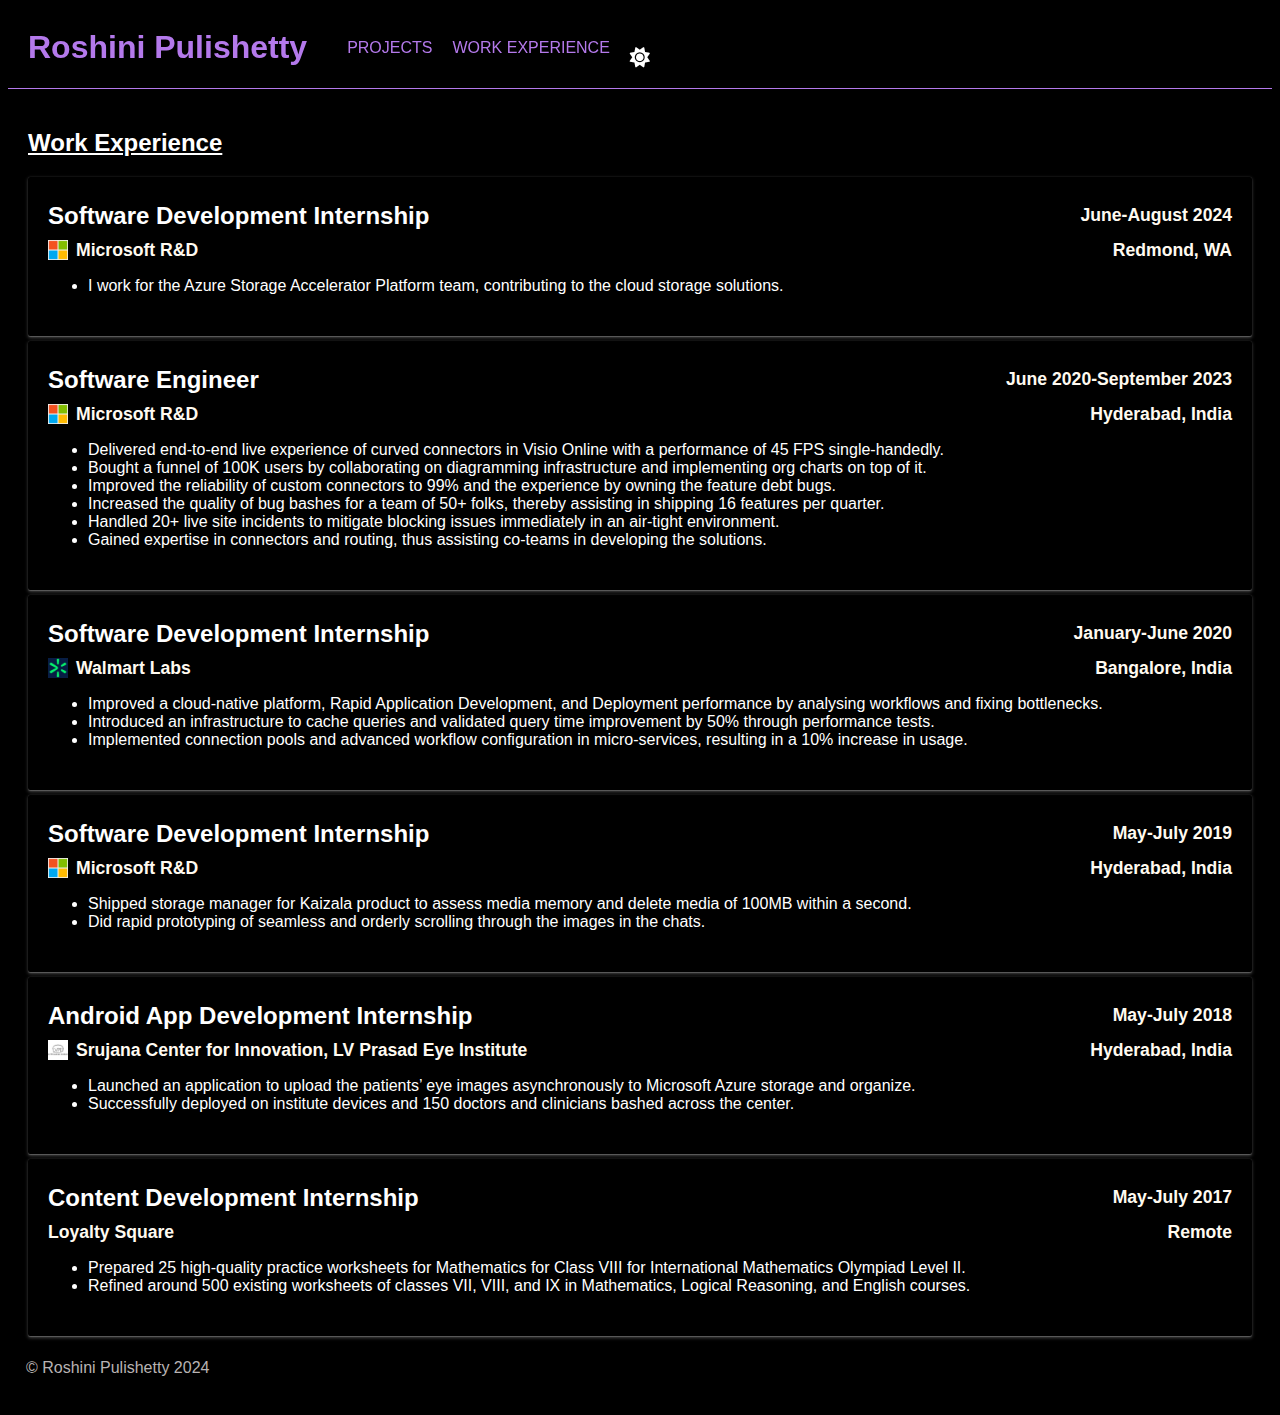
==== experience.html @ cc9e5975 "Adding experience page" ====
<!doctype html>
<html lang="en-US">
  <head>
    <title>Roshini Pulishetty</title>
	<meta charset="utf-8" >
	<meta name="viewport" content="width=device-width">
	<link rel="stylesheet" type="text/css" href="./theme/css/styles.css"/>
	<link rel="stylesheet" href="https://cdnjs.cloudflare.com/ajax/libs/font-awesome/6.2.1/css/all.min.css"/>
  </head>
  <body class="lumos">
	<div class="heading-line" id="heading">
		<h1 class="navbutton"><a href="./index.html">Roshini Pulishetty</a></h1>
		<nav>
			<div class="menu-toggle" id="mobile-menu">
				<i class="fa fa-bars"></i>
			</div>
			<ul class="navbuttons">
				<li class="navbutton"><a href="./projects.html">PROJECTS</a></li>
				<li class="navbutton"><a href="./experience.html">WORK EXPERIENCE</a></li>
			</ul>
			<div class="toggle-div">
				<a class="theme-icon" id="theme-toggle">
					<i class="fa-solid fa-moon"></i>
					<i class="fa-solid fa-sun hidden"></i>
				</a>
				<!-- <label class="switch">
					<input type="checkbox">
					<span class="slider round"></span>
				</label> -->
			</div>
		</nav>
	</div>
	<script src="app.js" type="text/javascript"></script>
	
	<!--main-->
	<section>
		<div class="work-experience-container">
			<article>
				<h2>Work Experience</h2>

				<div class="experience">
					<div class="experience-header">
						<h4 class="designation">Software Development Internship</h4>
						<h5 class="duration">June-August 2024</h5>
					</div>
					<div class="experience-subheader">
						<h5 class="company"><img src="./images/Microsoft_logo.svg.png" alt="Microsoft Logo"> Microsoft R&D</h5>
						<h5 class="location">Redmond, WA</h5>
					</div>
					<p class="experience-description">
						<ul>
							<li>I work for the Azure Storage Accelerator Platform team, contributing to the cloud storage solutions.</li>
						</ul>
					</p>
				</div>

				<div class="experience">
					<div class="experience-header">
						<h4 class="designation">Software Engineer</h4>
						<h5 class="duration">June 2020-September 2023</h5>
					</div>
					<div class="experience-subheader">
						<h5 class="company"><img src="./images/Microsoft_logo.svg.png" alt="Microsoft Logo"> Microsoft R&D</h5>
						<h5 class="location">Hyderabad, India</h5>
					</div>
					<p class="experience-description">
						<ul>
							<li>Delivered end-to-end live experience of curved connectors in Visio Online with a performance of 45 FPS single-handedly.</li>
							<li>Bought a funnel of 100K users by collaborating on diagramming infrastructure and implementing org charts on top of it.</li>
							<li>Improved the reliability of custom connectors to 99% and the experience by owning the feature debt bugs.</li>
							<li>Increased the quality of bug bashes for a team of 50+ folks, thereby assisting in shipping 16 features per quarter.</li>
							<li>Handled 20+ live site incidents to mitigate blocking issues immediately in an air-tight environment.</li>
							<li>Gained expertise in connectors and routing, thus assisting co-teams in developing the solutions.</li>
						</ul>
					</p>
				</div>

				<div class="experience">
					<div class="experience-header">
						<h4 class="designation">Software Development Internship</h4>
						<h5 class="duration">January-June 2020</h5>
					</div>
					<div class="experience-subheader">
						<h5 class="company"><img src="./images/walmart_logo.jpg" alt="Walmart Logo"> Walmart Labs</h5>
						<h5 class="location">Bangalore, India</h5>
					</div>
					<p class="experience-description">
						<ul>
							<li>Improved a cloud-native platform, Rapid Application Development, and Deployment performance by analysing workflows and fixing bottlenecks.</li>
							<li>Introduced an infrastructure to cache queries and validated query time improvement by 50% through performance tests.</li>
							<li>Implemented connection pools and advanced workflow configuration in micro-services, resulting in a 10% increase in usage.</li>
						</ul>
					</p>
				</div>

				<div class="experience">
					<div class="experience-header">
						<h4 class="designation">Software Development Internship</h4>
						<h5 class="duration">May-July 2019</h5>
					</div>
					<div class="experience-subheader">
						<h5 class="company"><img src="./images/Microsoft_logo.svg.png" alt="Microsoft Logo"> Microsoft R&D</h5>
						<h5 class="location">Hyderabad, India</h5>
					</div>
					<p class="experience-description">
						<ul>
							<li>Shipped storage manager for Kaizala product to assess media memory and delete media of 100MB within a second.</li>
							<li>Did rapid prototyping of seamless and orderly scrolling through the images in the chats.</li>
						</ul>
					</p>
				</div>

				<div class="experience">
					<div class="experience-header">
						<h4 class="designation">Android App Development Internship</h4>
						<h5 class="duration">May-July 2018</h5>
					</div>
					<div class="experience-subheader">
						<h5 class="company"><img src="./images/LVPEI_logo.jpg" alt="LVPEI Logo"> Srujana Center for Innovation, LV Prasad Eye Institute</h5>
						<h5 class="location">Hyderabad, India</h5>
					</div>
					<p class="experience-description">
						<ul>
							<li>Launched an application to upload the patients’ eye images asynchronously to Microsoft Azure storage and organize.</li>
							<li>Successfully deployed on institute devices and 150 doctors and clinicians bashed across the center.</li>
						</ul>
					</p>
				</div>

				<div class="experience">
					<div class="experience-header">
						<h4 class="designation">Content Development Internship</h4>
						<h5 class="duration">May-July 2017</h5>
					</div>
					<div class="experience-subheader">
						<h5 class="company">Loyalty Square</h5>
						<h5 class="location">Remote</h5>
					</div>
					<p class="experience-description">
						<ul>
							<li>Prepared 25 high-quality practice worksheets for Mathematics for Class VIII for International Mathematics Olympiad Level II.</li>
							<li>Refined around 500 existing worksheets of classes VII, VIII, and IX in Mathematics, Logical Reasoning, and English courses.</li>
						</ul>
					</p>
				</div>
			</article>
			<footer>
				<p>© Roshini Pulishetty 2024</p>
			</footer>
		</div>

	</section>

  </body>
</html>
---- theme/css/styles.css ----
.lumos {
	--primary: #FFFAF0;
	--secondary: #908686;
	--headingTextColor: #551A8B;
	--textColor: #000000;
	--footerText: grey;
	--sliderColor: #2196F3;
	--lineColor: #000000;
	--boxShadowLeft: rgba(0, 0, 0, 0.25);
	--boxShadowRight: rgba(0, 0, 0, 0.20);
	--overflowMenuColor: #333;
}

.nox {
	--primary: #000000;
	--secondary: #FFFAF0;
	--headingTextColor: #b479eb;
	--textColor: #ffffff;
	--footerText: #b8b3b3;
	--sliderColor: #ffffff;
	--lineColor: #ffffff;
	--boxShadowLeft: rgba(255, 255, 255, 0.25);
	--boxShadowRight: rgba(255, 255, 255, 0.20);
	--overflowMenuColor: #fff;
}

body {
	background-color: var(--primary);
}

* {
	box-sizing: border-box;
	font-family: 'Segoe UI', Tahoma, Geneva, Verdana, sans-serif;
}

.heading-line {
	z-index: 2;
	position: sticky;
	top: 0; 
	right: 0;
	width: 100%;
	display: inline-flex;
	border-bottom: 1px solid var(--headingTextColor);
	height: 12%;
}

h1 {
	margin-left: 0px;
}

h2 {
	color: var(--textColor);
	text-decoration: underline;
}

h3 {
	color: var(--textColor);
}

h5 {
	color: var(--textColor);
}

p {
	color: var(--textColor);
}

li {
	color: var(--textColor);
}


/* Align the nav content using Flexbox */
nav {
    display: flex;
    justify-content: space-between;
    align-items: center;
    padding: 10px 20px;
}

/* Menu toggle for mobile */
.menu-toggle {
    display: none;
    font-size: 24px;
    cursor: pointer;
}

.menu-toggle i {
    color: var(--overflowMenuColor);
}

/* Style for the toggle-div */
.toggle-div {
    display: flex;
    align-items: center;
	padding: 10px 20px;
	/* padding-right: 0; */
}

/* Style for the theme-icon */
.theme-icon {
    display: flexbox;
	position: relative;
    font-size: 20px;
}

.theme-icon i {
    position: absolute;
    opacity: 1;
	display: inline;
    transition: opacity 0.5s ease;
}

/* Switch styling */
/* .switch {
    position: relative;
    display: inline-block;
    width: 60px;
    height: 34px;
}

.switch input {
    opacity: 0;
    width: 0;
    height: 0;
}

.slider {
    position: absolute;
    cursor: pointer;
    top: 0;
    left: 0;
    right: 0;
    bottom: 0;
    background-color: #ccc;
    transition: .4s;
    border-radius: 34px;
}

.slider:before {
    position: absolute;
    content: "";
    height: 26px;
    width: 26px;
    left: 4px;
    bottom: 4px;
    background-color: white;
    transition: .4s;
    border-radius: 50%;
}

input:checked + .slider {
    background-color: var(--headingTextColor);
}

input:focus + .slider {
    box-shadow: 0 0 1px var(--headingTextColor);
}

input:checked + .slider:before {
    transform: translateX(100%);
} */

/* Navigation buttons styling */
.navbuttons {
    display: flex;
    list-style-type: none;
    margin: 0;
    padding: 0;
}

.navbutton {
    margin-left: 20px;
}

.navbutton a {
	position: relative;
    text-decoration: none;
    color: var(--headingTextColor);
	display: inline-block;
}

/* Hover effect for navbutton links */
.navbutton a::before {
    content: "";
    position: absolute;
	display: block;
    width: 100%;
    height: 4px;
    bottom: -4px;  /* Adjust this value to control the distance between the text and the underline */
    left: 0;
    background-color: var(--secondary);
    transform: scaleX(0);
    transition: transform 0.3s ease;
}

.navbutton a:hover::before {
    transform: scaleX(1);
}

/* Media query for dark mode */
@media only screen and (prefers-color-scheme: dark) {
    body {
        background: black;
    }
    h1 {
        color: orangered;
    }
    p {
        color: white;
    }
}

/* Responsive design for smaller screens */
@media (max-width: 768px) {
    .menu-toggle {
        display: block;
    }

    .navbuttons {
        display: none;
        flex-direction: column;
        width: 100%;
    }

    .navbuttons.active {
        display: flex;
    }

    .navbutton {
        margin: 10px 0;
        text-align: center;
    }

    .navbutton a {
        width: 100%;
    }

	.navbutton a::before {
		transition: none;
	}

	.navbutton a:hover::before {
		transform: none;
	}
}

.fa-solid.fa-moon {
	color: black;
}

.fa-solid.fa-sun {
	color: white;
}

.fa-solid.fa-moon.hidden {
	opacity: 0;
	transition: opacity 0.5 ease;
}

.fa-solid.fa-sun.hidden {
	opacity: 0;
	transition: opacity 0.5 ease;
}

/* Footer */
footer {
	z-index: 0;
	float: right;
	/* padding: 20px; */
	width: 100%;
	/* height: 80%; */
	/* margin-top: 7%; */
	/* bottom: 0; */
	position:relative;
	margin: 2px;
}

footer p {
	color: var(--footerText);
}

/**
/* Specific to about page
*/
.about-container {
	z-index: 0;
	float: right;
	/* padding: 20px; */
	width: 80%;
	/* height: 80%; */
	/* margin-top: 7%; */
	/* bottom: 0; */
	position:relative;
	/* padding: 0.25%;
	box-shadow: var(--boxShadowLeft) 0px 1.6px 3.6px, var(--boxShadowRight) 0px 0.3px 0.9px;
	border-radius: 5px;
	align-items: center;
	flex-direction: row; */
}

/* .about-container:hover {
	transform: scale(1.01);
	/* margin: 5px;
} */

.sidebar {
	position: sticky;
	float: left;
	/* margin-top: 5%; */
	width: 20%;
	padding: 20px;
	display: block;
	z-index: 1;
	align-items: center;
}

.author__avatar {
	/* float: left; */
	margin-right: 20px;
	overflow: hidden;
	border-radius: 50%;
}

.author__content {
	/* float: left;
	margin-bottom: 0px; */
}

.author__urls.social-icons {
	float: left;
	list-style-type: none;
	display: block;
	padding-left: 0px;
	/* position: sticky; */
}

.author__urls.social-icons a {
	display: block;
	padding-bottom: 7px;
}

.author__urls.social-icons a:link {
	text-decoration: none;
}

.author__urls.social-icons a:hover {
	text-decoration: underline;
}

.author__urls.social-icons a img {
	height: 20px;
	width: 20px;
}

.logos {
	list-style-type: none;
	display: inline;
	position: sticky;
}

.logos li {
	display: inline-block;
	padding: 10px;
	margin-left: 20px;
	position: relative;
}

/**
/* styles specific to projects page 
**/
.projects-container {
	float: right;
	text-align: left;
	width: 100%;
	padding: 20px;
	/* margin-top: 7%; */
	position: relative;
}

.left-project {
	width: 100%;
	padding-top: 25px;
	box-shadow: var(--boxShadowLeft) 0px 1.6px 3.6px, var(--boxShadowRight) 0px 0.3px 0.9px;
	border-radius: 2px;
	display: flex;
	/* align-items: center; */
	flex-direction: row;
	padding-bottom: 25px;
	margin: 5px;
}

.left-project:hover {
	transform: scale(1.01);
	margin: 5px;
}

.right-project {
	width: 100%;
	padding-top: 25px;
	box-shadow: var(--boxShadowLeft) 0px 1.6px 3.6px, var(--boxShadowRight) 0px 0.3px 0.9px;
	border-radius: 2px;
	display: flex;
	/* align-items: center; */
	flex-direction: row-reverse;
	padding-bottom: 25px;
	margin: 5px;
}

.right-project:hover {
	transform: scale(1.01);
	margin: 5px;
}

.left-project .content {
	float: left;
	width: 70%;
	padding: 10px;
}

/* .left-project p {
	float: left;
	width: 70%;
	left: 0;
} */

.left-project img {
	float: right;
	height: 200px;
	width: 100px;
	width: 30%;
	right: 0;
}

.right-project .content {
	float: right;
	width: 70%;
	padding: 10px;
}

/* .right-project p {
	float: right;
	width: 70%;
} */

.right-project img {
	float: left;
	height: 200px;
	width: 100px;
	width: 30%;
}

/* Container for the entire experience section */
.work-experience-container {
    float: right;
    text-align: left;
    width: 100%;
    padding: 20px;
    position: relative;
}

/* Styling for individual experience entries */
.experience {
    width: 100%;
    padding: 25px 20px;
    box-shadow: var(--boxShadowLeft) 0px 1.6px 3.6px, var(--boxShadowRight) 0px 0.3px 0.9px;
    border-radius: 2px;
    margin: 5px 0;
    transition: transform 0.2s ease-in-out;
}

.experience:hover {
    transform: scale(1.01);
}

/* Flex container for the first line (designation and duration) */
.experience-header {
    display: flex;
    justify-content: space-between;
    align-items: center;
}

.designation {
    font-size: 1.5em;
    color: var(--textColor);
    margin: 0;
}

.duration {
    font-size: 1.1em;
    color: var(--secondary);
    margin: 0;
}

/* Flex container for the second line (company and location) */
.experience-subheader {
    display: flex;
    justify-content: space-between;
    align-items: center;
    margin-top: 10px;
}

.company {
    display: flex;
    align-items: center;
    font-size: 1.1em;
    color: var(--secondary);
    margin: 0;
}

.company img {
    height: 20px;
    width: 20px;
    margin-right: 8px;
}

.location {
    font-size: 1.1em;
    color: var(--secondary);
    margin: 0;
}

/* Paragraph styling */
.experience-description {
    text-align: left;
    margin-top: 15px;
    font-size: 1em;
    color: var(--textColor);
    line-height: 1.5;
}
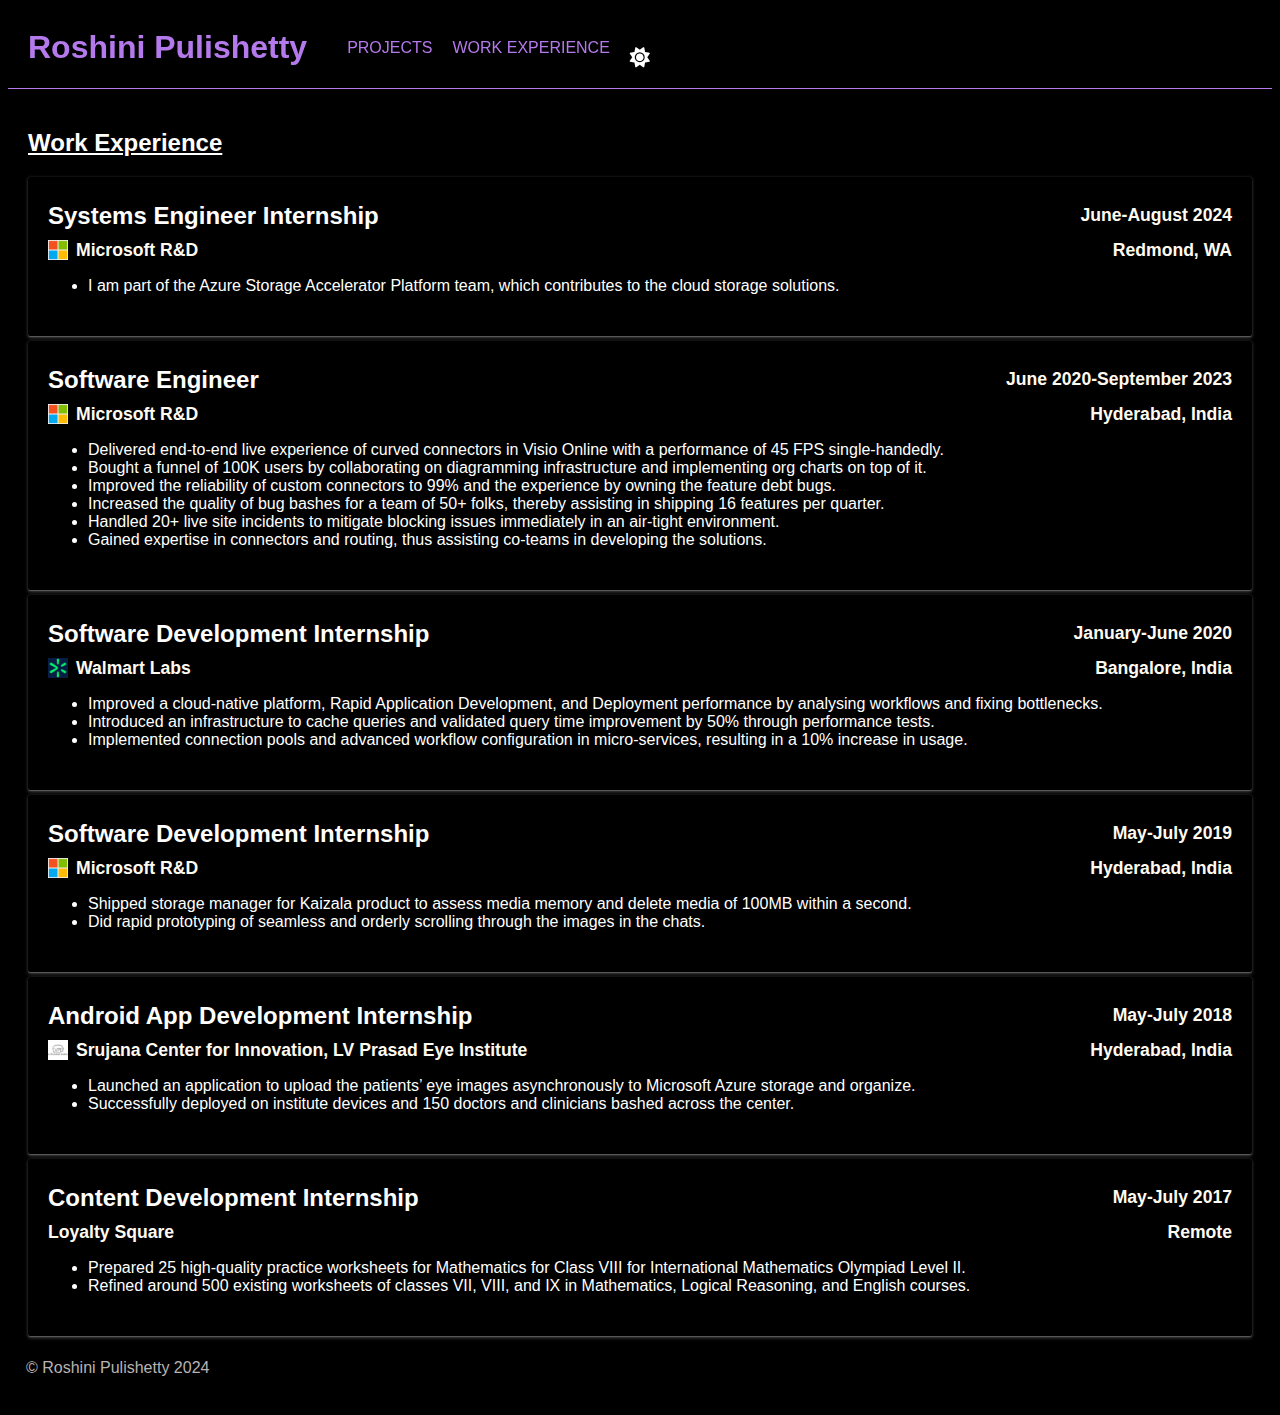
==== commit 84fa0c54: "non-trivial changes" ====
--- a/experience.html
+++ b/experience.html
@@ -40,7 +40,7 @@
 
 				<div class="experience">
 					<div class="experience-header">
-						<h4 class="designation">Software Development Internship</h4>
+						<h4 class="designation">Systems Engineer Internship</h4>
 						<h5 class="duration">June-August 2024</h5>
 					</div>
 					<div class="experience-subheader">
@@ -49,7 +49,7 @@
 					</div>
 					<p class="experience-description">
 						<ul>
-							<li>I work for the Azure Storage Accelerator Platform team, contributing to the cloud storage solutions.</li>
+							<li>I am part of the Azure Storage Accelerator Platform team, which contributes to the cloud storage solutions.</li>
 						</ul>
 					</p>
 				</div>
--- a/theme/css/styles.css
+++ b/theme/css/styles.css
@@ -203,9 +203,6 @@
     body {
         background: black;
     }
-    h1 {
-        color: orangered;
-    }
     p {
         color: white;
     }
@@ -236,12 +233,48 @@
         width: 100%;
     }
 
-	.navbutton a::before {
-		transition: none;
+    .sidebar {
+        width: 100%;
+        float: none;
+        padding: 10px;
+        text-align: center;
+    }
+
+    .about-container {
+        width: 100%;
+        float: none;
+        padding: 10px;
+    }
+
+    .experience-header, .experience-subheader {
+        flex-direction: column;
+        align-items: flex-start;
+    }
+
+    .duration, .location {
+        margin-top: 5px;
+        align-self: flex-start;
+    }
+
+    .experience-description {
+        text-align: left;
+    }
+
+	.author__avatar {
+		display: none;
 	}
 
-	.navbutton a:hover::before {
-		transform: none;
+	.author__content {
+		display: none;
+	}
+
+	.author__urls-wrapper {
+		display: none;
+	}
+
+	.about-container {
+		width: 100%;
+		align-items: center;
 	}
 }
 
@@ -286,23 +319,9 @@
 .about-container {
 	z-index: 0;
 	float: right;
-	/* padding: 20px; */
 	width: 80%;
-	/* height: 80%; */
-	/* margin-top: 7%; */
-	/* bottom: 0; */
 	position:relative;
-	/* padding: 0.25%;
-	box-shadow: var(--boxShadowLeft) 0px 1.6px 3.6px, var(--boxShadowRight) 0px 0.3px 0.9px;
-	border-radius: 5px;
-	align-items: center;
-	flex-direction: row; */
-}
-
-/* .about-container:hover {
-	transform: scale(1.01);
-	/* margin: 5px;
-} */
+}
 
 .sidebar {
 	position: sticky;
@@ -320,11 +339,6 @@
 	margin-right: 20px;
 	overflow: hidden;
 	border-radius: 50%;
-}
-
-.author__content {
-	/* float: left;
-	margin-bottom: 0px; */
 }
 
 .author__urls.social-icons {
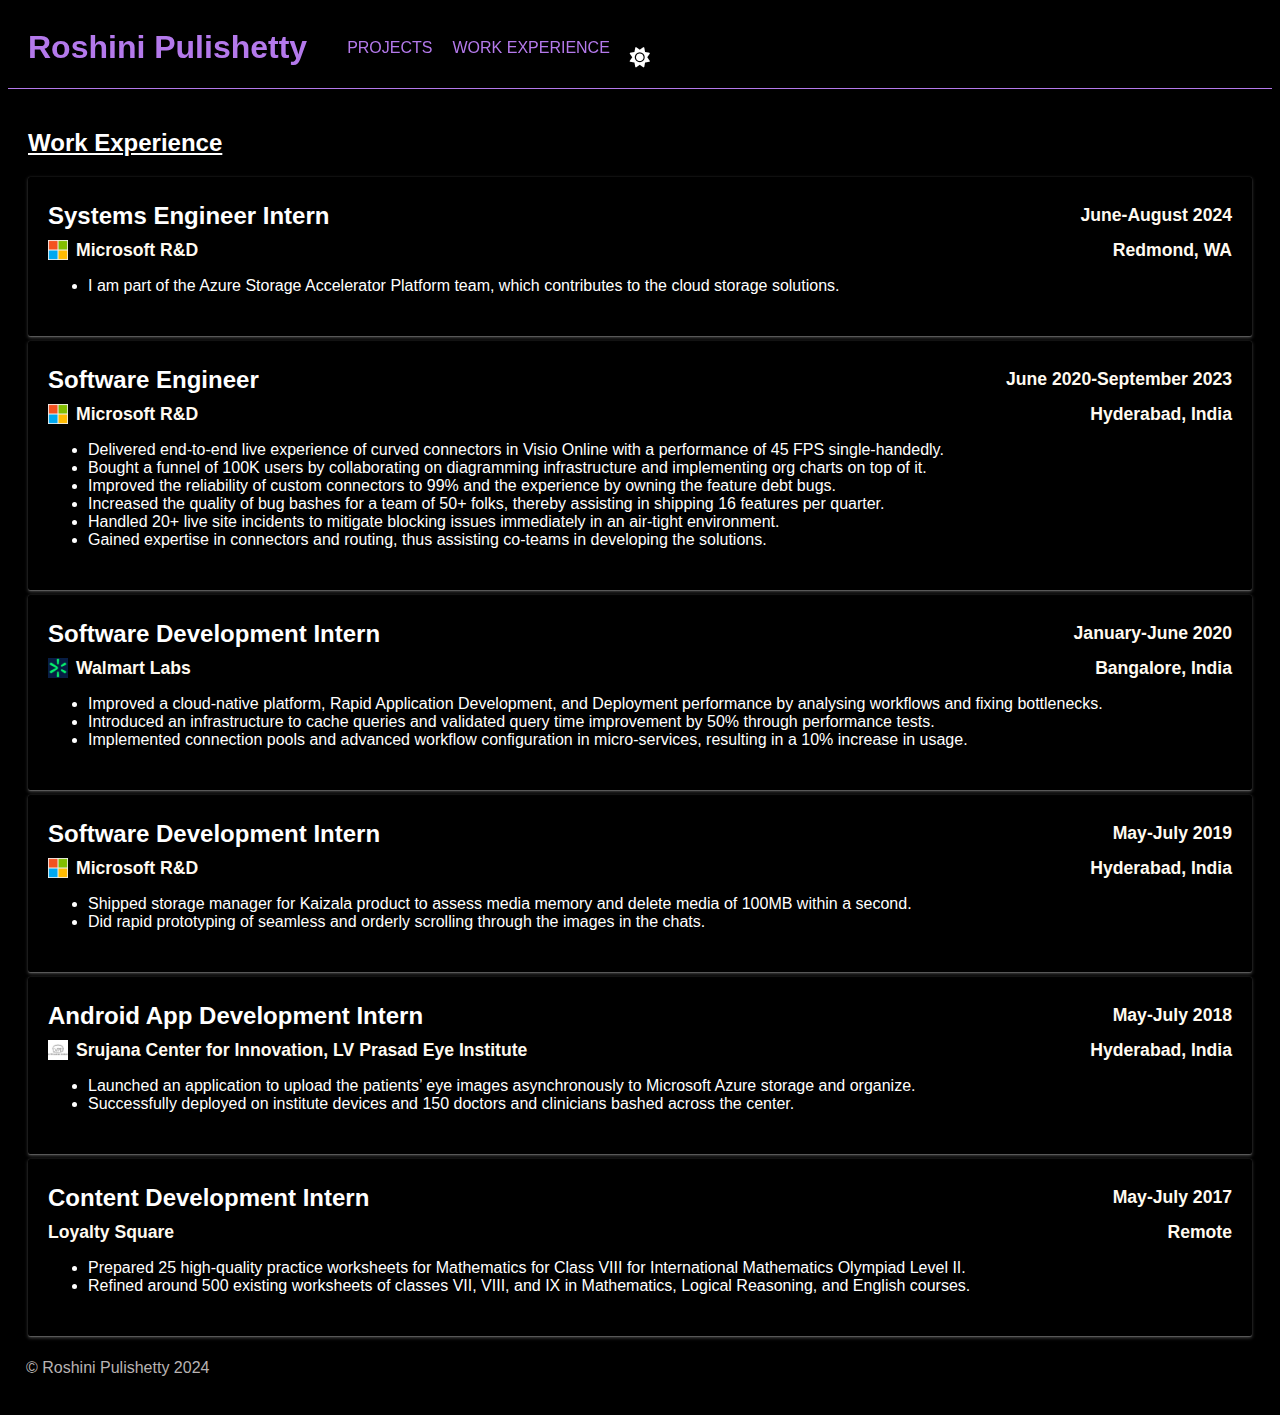
==== commit c676512f: "minor changes" ====
--- a/experience.html
+++ b/experience.html
@@ -40,7 +40,7 @@
 
 				<div class="experience">
 					<div class="experience-header">
-						<h4 class="designation">Systems Engineer Internship</h4>
+						<h4 class="designation">Systems Engineer Intern</h4>
 						<h5 class="duration">June-August 2024</h5>
 					</div>
 					<div class="experience-subheader">
@@ -77,7 +77,7 @@
 
 				<div class="experience">
 					<div class="experience-header">
-						<h4 class="designation">Software Development Internship</h4>
+						<h4 class="designation">Software Development Intern</h4>
 						<h5 class="duration">January-June 2020</h5>
 					</div>
 					<div class="experience-subheader">
@@ -95,7 +95,7 @@
 
 				<div class="experience">
 					<div class="experience-header">
-						<h4 class="designation">Software Development Internship</h4>
+						<h4 class="designation">Software Development Intern</h4>
 						<h5 class="duration">May-July 2019</h5>
 					</div>
 					<div class="experience-subheader">
@@ -112,7 +112,7 @@
 
 				<div class="experience">
 					<div class="experience-header">
-						<h4 class="designation">Android App Development Internship</h4>
+						<h4 class="designation">Android App Development Intern</h4>
 						<h5 class="duration">May-July 2018</h5>
 					</div>
 					<div class="experience-subheader">
@@ -129,7 +129,7 @@
 
 				<div class="experience">
 					<div class="experience-header">
-						<h4 class="designation">Content Development Internship</h4>
+						<h4 class="designation">Content Development Intern</h4>
 						<h5 class="duration">May-July 2017</h5>
 					</div>
 					<div class="experience-subheader">
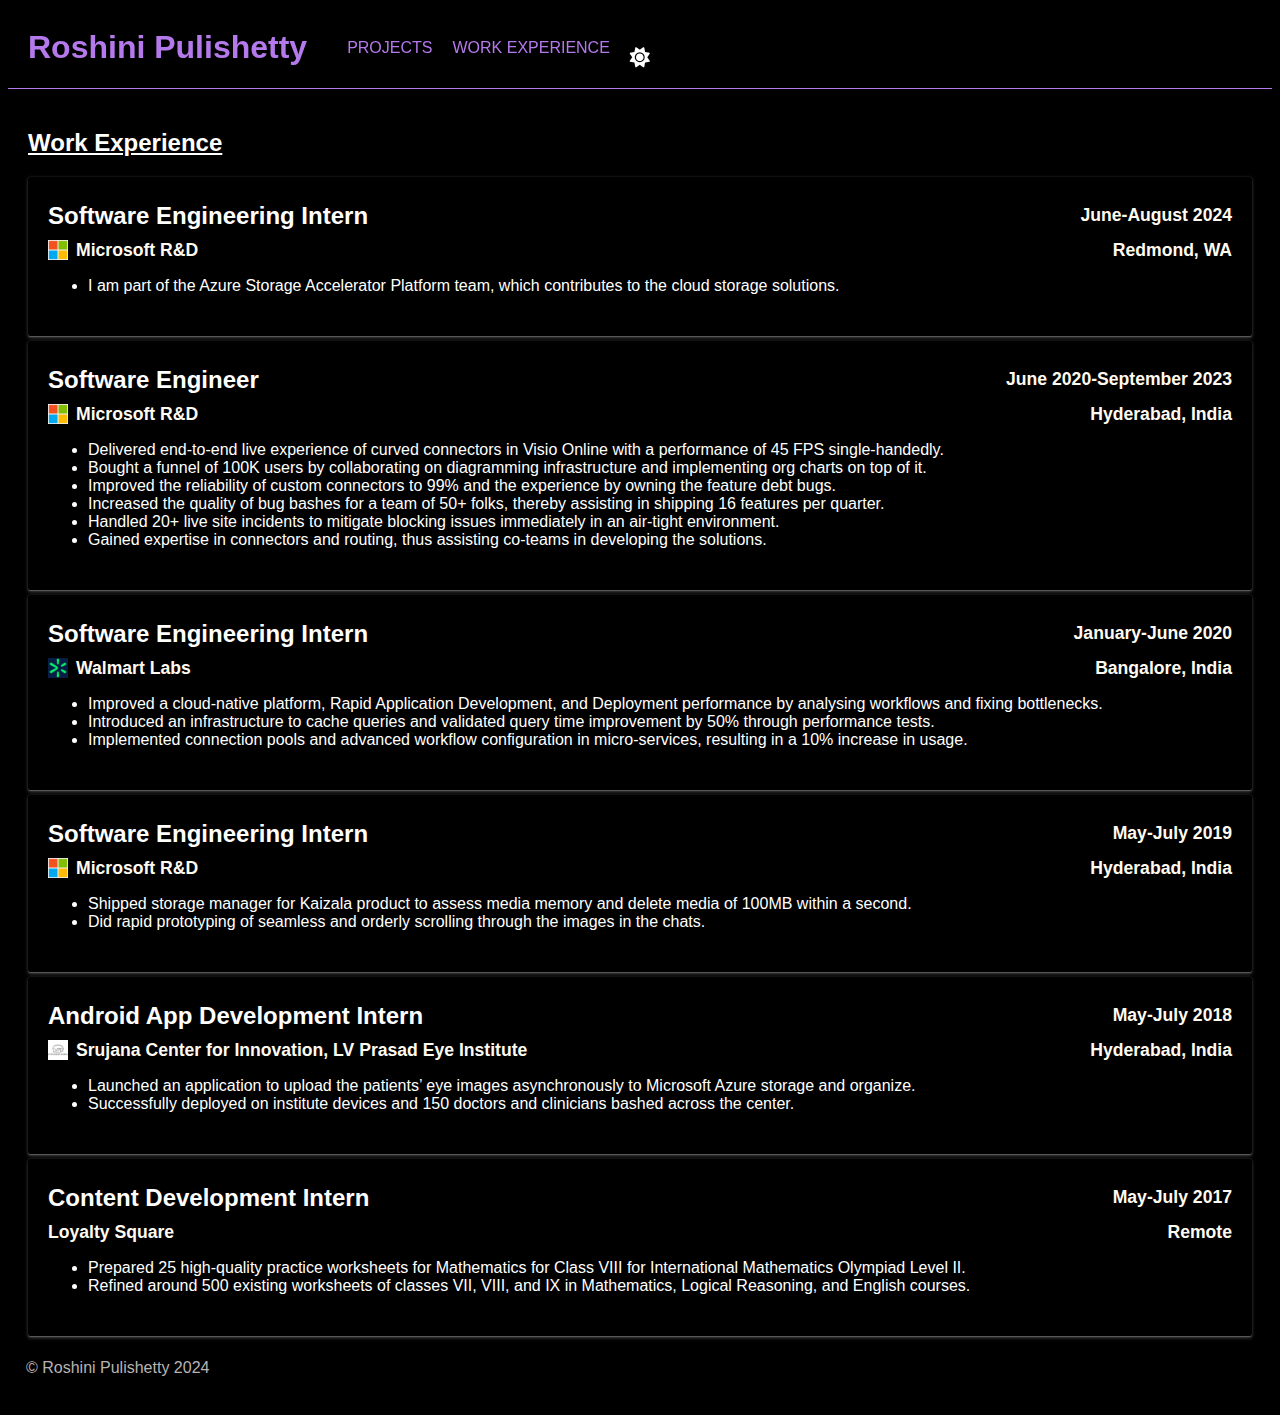
==== commit f12e9b2d: "Update experience.html" ====
--- a/experience.html
+++ b/experience.html
@@ -40,7 +40,7 @@
 
 				<div class="experience">
 					<div class="experience-header">
-						<h4 class="designation">Systems Engineer Intern</h4>
+						<h4 class="designation">Software Engineering Intern</h4>
 						<h5 class="duration">June-August 2024</h5>
 					</div>
 					<div class="experience-subheader">
@@ -77,7 +77,7 @@
 
 				<div class="experience">
 					<div class="experience-header">
-						<h4 class="designation">Software Development Intern</h4>
+						<h4 class="designation">Software Engineering Intern</h4>
 						<h5 class="duration">January-June 2020</h5>
 					</div>
 					<div class="experience-subheader">
@@ -95,7 +95,7 @@
 
 				<div class="experience">
 					<div class="experience-header">
-						<h4 class="designation">Software Development Intern</h4>
+						<h4 class="designation">Software Engineering Intern</h4>
 						<h5 class="duration">May-July 2019</h5>
 					</div>
 					<div class="experience-subheader">
@@ -152,4 +152,4 @@
 	</section>
 
   </body>
-</html>+</html>
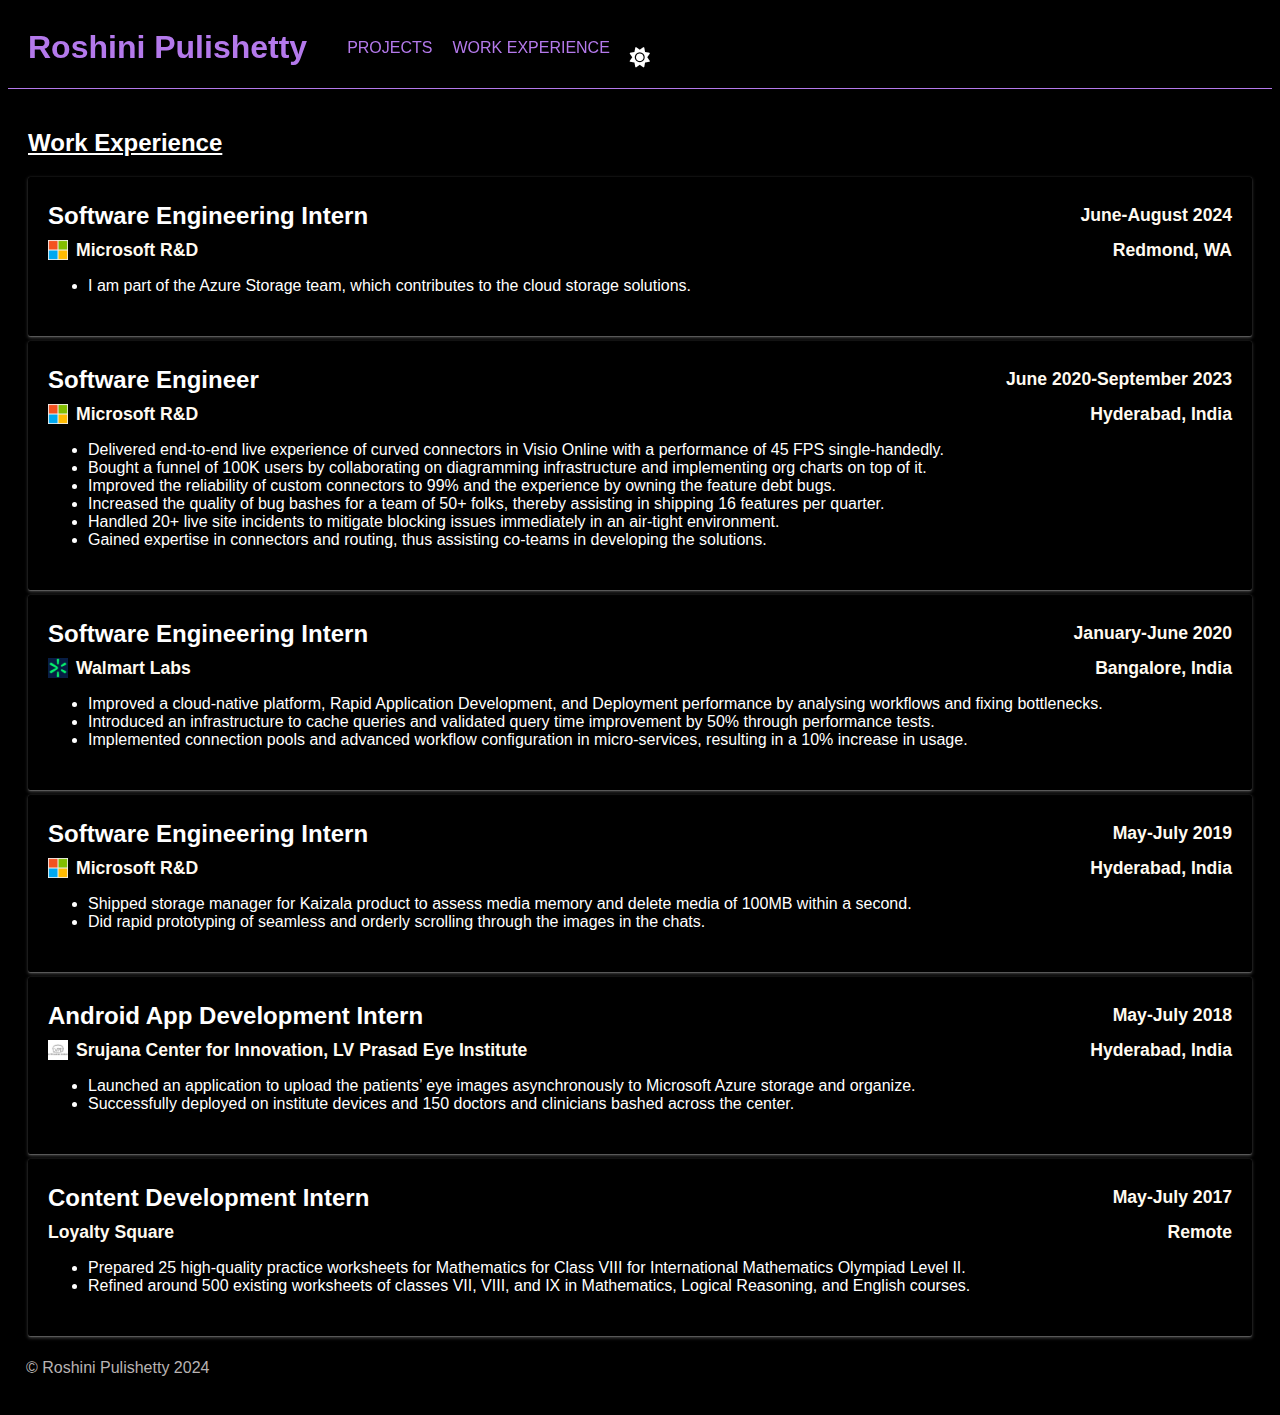
==== commit 088954be: "Update experience.html" ====
--- a/experience.html
+++ b/experience.html
@@ -49,7 +49,7 @@
 					</div>
 					<p class="experience-description">
 						<ul>
-							<li>I am part of the Azure Storage Accelerator Platform team, which contributes to the cloud storage solutions.</li>
+							<li>I am part of the Azure Storage team, which contributes to the cloud storage solutions.</li>
 						</ul>
 					</p>
 				</div>
